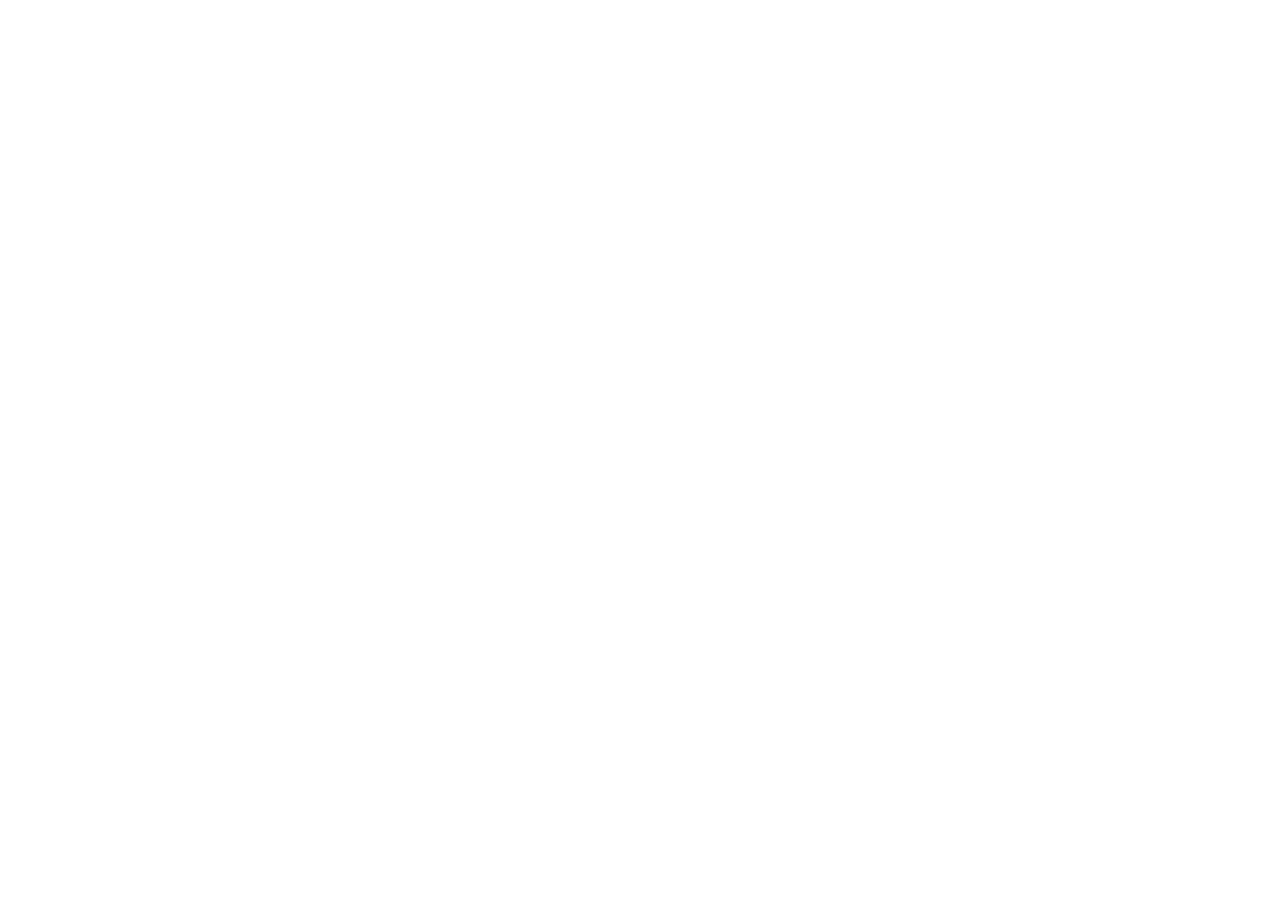
==== index.html @ 9cf036eb "[ web ] initializing project" ====
<!DOCTYPE html>
<html lang="en">
<head>
    <meta charset="UTF-8">
    <meta name="viewport" content="width=device-width, initial-scale=1.0">
    <title>shine.smile</title>

    <!-- favicon -->
    <link rel="apple-touch-icon" sizes="57x57" href="./assets/favicon/apple-icon-57x57.png">
    <link rel="apple-touch-icon" sizes="60x60" href="./assets/favicon/apple-icon-60x60.png">
    <link rel="apple-touch-icon" sizes="72x72" href="./assets/favicon/apple-icon-72x72.png">
    <link rel="apple-touch-icon" sizes="76x76" href="./assets/favicon/apple-icon-76x76.png">
    <link rel="apple-touch-icon" sizes="114x114" href="./assets/favicon/apple-icon-114x114.png">
    <link rel="apple-touch-icon" sizes="120x120" href="./assets/favicon/apple-icon-120x120.png">
    <link rel="apple-touch-icon" sizes="144x144" href="./assets/favicon/apple-icon-144x144.png">
    <link rel="apple-touch-icon" sizes="152x152" href="./assets/favicon/apple-icon-152x152.png">
    <link rel="apple-touch-icon" sizes="180x180" href="./assets/favicon/apple-icon-180x180.png">
    <link rel="icon" type="image/png" sizes="192x192"  href="./assets/favicon/android-icon-192x192.png">
    <link rel="icon" type="image/png" sizes="32x32" href="./assets/favicon/favicon-32x32.png">
    <link rel="icon" type="image/png" sizes="96x96" href="./assets/favicon/favicon-96x96.png">
    <link rel="icon" type="image/png" sizes="16x16" href="./assets/favicon/favicon-16x16.png">
    <link rel="manifest" href="./assets/favicon/manifest.json">
    <meta name="msapplication-TileColor" content="#ffffff">
    <meta name="msapplication-TileImage" content="/ms-icon-144x144.png">
    <meta name="theme-color" content="#ffffff">


    <!-- preconnect -->
    <link rel="preconnect" href="https://cdnjs.cloudflare.com">
    <link rel="preconnect" href="https://fonts.googleapis.com">
    <link rel="preconnect" href="https://fonts.gstatic.com" crossorigin>

    <!-- fonts and icons -->
    <link href="https://fonts.googleapis.com/css2?family=Montserrat:ital,wght@0,100..900;1,100..900&display=swap" rel="stylesheet">
    <link rel="stylesheet" href="https://cdnjs.cloudflare.com/ajax/libs/font-awesome/6.5.2/css/all.min.css" integrity="sha512-SnH5WK+bZxgPHs44uWIX+LLJAJ9/2PkPKZ5QiAj6Ta86w+fsb2TkcmfRyVX3pBnMFcV7oQPJkl9QevSCWr3W6A==" crossorigin="anonymous" referrerpolicy="no-referrer" />

    <!-- css -->
    <link rel="stylesheet" href="./assets/css/reset.css">
    <link rel="stylesheet" href="index.css">

</head>
<body>
    
</body>
</html>
---- index.css ----
/* General formating */
    :root {
        --color-1: #2E80CE;
        --color-2: #575F66;
        --color-3: #ffffff;
        --color-4: #C9D2DA;
        --color-5: #10375C;
        --color-6: #A9B3BB;
        
        --main-font: "Sora", sans-serif;
        --font-2: "Open Sans", sans-serif;
    }
    * {font-size: 1.6rem; font-family: var(--main-font);font-optical-sizing: auto; font-weight: 300; color: var(--color-2);}
    ::-webkit-scrollbar {background: transparent; width: 5px;}
    ::-webkit-scrollbar-thumb {background: var(--color-5);}
    
/* Common selectors */
    .content-margin {width: calc(100% - 60px * 2); margin-left: auto;margin-right: auto; max-width: 1170px;}

    .logo {width: 86px;height: 31px; background: url(./assets/images/logo/logo.svg) center / cover no-repeat; display: block;}
    .logo:hover {transform: scale(1.05);}
    /* icons */
    
    /* buttons */
    .button2 {padding: 6px 3px; display: inline-block; color: var(--color-4);}
    .button2::before {content: attr(title); display: block;;font-weight: 800; height: 0;visibility: hidden;}
    .button2:hover {color: var(--color-3); font-weight: 400;}

    .button1 {color: var(--color-3); font-weight: 400; background: var(--color-1); border-radius: 30px; border: 1px solid transparent;}
    .button1:hover {background: var(--color-3); border-color: var(--color-1); color: var(--color-1);}

    /* sections */
    .common-section {margin-top: 170px; margin-bottom: 170px;}

    /* transition options */
    a,i {transition: .3s;}
    a {text-decoration: none; }
    ul {list-style-type: none;}

    /* Headers and texts */
    h1,h2,h3,p {margin: 0;padding: 0;}
    h1,h2,h3 {font-weight: 600;line-height: 1.2;}
    h2,h3 { color: var(--color-5);}

    h1 {font-size: 7rem;color: var(--color-3);}
    h2 {font-size: 5rem;}
    
    .desc {font-size: 1.8rem; line-height: 1.6; margin-top: 18px; max-width: 468px; display: -webkit-box; -webkit-line-clamp: 2; -webkit-box-orient:vertical; overflow: hidden;}

    /* navigation l/r */
    .nav {display: flex;gap: 18px;}
    .nav__button {width: 36px;height: 36px;border-radius: 50%;box-sizing: border-box; border: 1px solid var(--color-2); display: flex;align-items: center;justify-content: center;}
    .nav__button {color: var(--color-2);}
    .nav__button:hover {border-color: var(--color-1); background: var(--color-1);}
    .nav__button:hover i {color: var(--color-3);}

/* **************************************************** */

/* Particular selectors */
    /* Navigation bar / Header */
    .navigation { display: flex; justify-content: center; position: sticky; top: -15px; padding-top: 15px; background: var(--color-5); z-index: 999;}
    .navigation__wrapper {padding: 15px 60px; display: flex; align-items: center;}

    .navigation__menu-list {margin-left: auto;margin-right: auto;}
        .navigation__menu-list ul {display: inline-flex; align-items: center;gap: 42px}
        .navigation__menu-list ul a {padding: 6px 3px; display: inline-flex; align-items: center;color: var(--color-4)}
        .navigation__menu-list ul a:before {content: ''; display: block; width: 6px;height: 6px; border-radius: 50%; background: transparent;margin-right: 8px;; transition: .3s;}
        .navigation__menu-list ul a:hover {color: var(--color-3);}
        .navigation__menu-list ul li:hover a::before {background: var(--color-3);}

    .navigation__cta-wrapper {display: flex;align-items: center; gap: 28px;}
        .navigation__button1 {border-radius: 22px;}
        .navigation__button2 {padding: 8px 20px;}
    /*   main ~ sections  */
        /*   main/hero_container  */
        .hero {background: var(--color-5); min-height: 600px; max-height: 850px; height: calc(100vh - 110px); display: flex;}
        .hero__wrapper {display: grid; gap: 113px; align-items: center; grid-template-columns: repeat(2, 1fr);}
            /*   hero/text   */
            .hero__text {max-width: 517px;}
            .hero__title {margin-bottom: 22px;display: -webkit-box; -webkit-line-clamp: 3; -webkit-box-orient:vertical; overflow: hidden;}
            .hero__desc {margin-bottom: 38px; color: var(--color-4);display: -webkit-box; -webkit-line-clamp: 2; -webkit-box-orient:vertical; overflow: hidden;}
            .hero__cta-wrapper {display: flex;align-items: center; gap: 38px;}
                .hero__button1 {padding: 15px 45px; }
                .hero__call {display: inline-flex; align-items: center; color: var(--color-3); }
                .hero__tel {color: var(--color-3); white-space: break-spaces;}
                .hero__tel:hover {color: var(--color-4);}
            /*  hero/images */
            .hero__image {display: flex;align-items: center; max-width: 528px; }
                .hero__image img {object-fit: cover; border-radius: 6px;}
                .hero__image1 {aspect-ratio: 11/18; max-width: 330px; width: 62.5%;  z-index: 10;}
                .hero__image2 {aspect-ratio: 21/41; max-width: 210px; width: 37.5%; margin-left: -6px;}

        /*   main/services_container  */
        .services__wrapper {display: grid; grid-template-columns: repeat(2, 1fr);grid-column-gap: 130px;grid-row-gap: 70px; grid-template-areas: "t t" "i l"; align-items: stretch;}
        .services__wrapper > * {display: block; width: 100%;}
            /* services/meta */
            .services__meta {grid-area: t;}
                .services__meta > * {margin: 0 auto;}
                .services__meta h2 {width: 100%;text-align: center;}
                .services__desc {width: 100%;text-align: center;}
            /* services/image */
            .services__image {grid-area: i; aspect-ratio: 1/1; object-fit: cover; border-radius: 12px;}
            /* services/list >> service items */
            .services__list {grid-area: l; padding: 36px 0;}
                /* services/list/items */
                .services__sv-item {width: 100%; box-sizing: border-box;padding: 22px;border-radius: 10px; display: flex;align-items: flex-start;gap: 20px; transition: .3s;}
                    .sv-item__title {font-size: 1.8rem; margin-bottom: 8px; font-weight: 600;line-height: 1.2; color: var(--color-5); display: inline-block;}
                        .sv-item__title:hover{color: var(--color-1);}
                    .sv-item__desc {line-height: 1.75;}
                    .sv-item__icon {width: 60px;height: 60px;border-radius: 50%;display: flex;align-items: center;justify-content: center; background: #EFF6FD; flex-shrink: 0; box-shadow: 0 8px 16px rgba(0 0 0 / 5%);}
                        .sv-item__icon i {color: var(--color-5);}
                .services__sv-item:hover {box-shadow: 0px 14px 28px 0px rgba(0, 0, 0, 0.05);} 
                .services__sv-item:hover .sv-item__icon {background: var(--color-5);} .services__sv-item:hover i {color: var(--color-3);}
                /* services/list/cta */
                .services__cta {display: inline-block; margin-top: auto; padding: 15px 50px;margin-top: 55px;}
        /*   main/how it works_container  */
        .hiw {background: #F6FBFF;padding: 100px 0;display: flex;}
            /* main/how it works/p.desc */
            .hiw__desc {margin-bottom: 70px;}
            /* main/how it works/list container */
            .hiw__list {display: flex;align-items: flex-end; gap: 30px;min-height: 416px; flex-wrap: wrap; justify-content: center;}
                .hiw__hiw-item {box-sizing: border-box; width: 370px;height: 400px;border-radius: 4px;border: 16px solid #eaf6ff;padding: 42px; transition: .3s;flex-shrink: 0; }
                .hiw__hiw-item:hover {margin-bottom: 16px; border-color: var(--color-1);}
                    .hiw-item__icon {width: 72px;height: 72px;margin-bottom: 18px;}
                    .hiw-item__title {font-size: 2.6rem;font-weight: 600;color: var(--color-5);margin-bottom: 28px;}
                    .hiw-item__desc {margin-bottom: 18px;line-height: 1.75;}
                    .hiw-item__cta:hover {font-weight: 400;color: var(--color-1);}
        /*   main/information_container  */
        .info__wrapper {display: grid;gap: 130px; grid-template-columns: repeat(2, 1fr); align-content: center; grid-auto-rows: minmax(500px, auto);}
            /* main/information/images */
            .info__image {position: relative;}
                .info__image img {position: absolute; object-fit: cover; border-radius: 6px; }
                .info__img1 {top: 0;left: 0; width: 90%; aspect-ratio: 4 / 3;}
                .info__img2 {bottom: 0;right: 0; width: 40%; aspect-ratio: 1 / 1.5;}
            .info__text {display: flex;justify-content: center; flex-direction: column;}
                .info__cta {padding: 15px 50px;display: inline-block; margin-top: 38px;}
        /*  main/teams_container */
        .team__wrapper {display: flex; align-items: center; flex-direction: column;}
            /* main/teams/title */
            .team__title { margin-bottom: 38px;display: block;text-align: center;}
            /* main/teams/cta */
            .team__cta {margin-bottom: 70px; display: inline-block;padding: 15px 25px; margin-left: auto;margin-right: auto;}
            /* main/teams/people-list */
            .team__people {width: 100%;margin-bottom: 38px; gap: 30px;display: flex;overflow: hidden;}
                .people__person {width: 270px;flex-shrink: 0;}
                .people__person:hover .person__img {filter: brightness(.8);}
                .person__img {width: 100%;height: 318px; object-fit: cover; border-radius: 6px; transition: 0.3s;}
                .person__meta {padding: 12px 18px;}
                    .person__name {color: var(--color-5); font-weight: 400; text-align: center; line-height: 1.75; display: block;transition: 0.3s;}
                    .person__name:hover {font-weight: 600;color: var(--color-1);}
                    .person__location {font-size: 1.4rem;text-align: center;line-height: 1.8;}
        /*  main/download_container */
        .download__wrapper {border-radius: 4px;background: var(--color-1);padding: 76px 70px; box-sizing: border-box; position: relative;}
            .download__image {flex-shrink: 0;width: 284px;height: 522px; margin-bottom: -70px; background: url(./assets/images/page-landing/cta-download/phone.svg) center/contain no-repeat; position: absolute;bottom: 70px;}
            .download__text {margin-left: auto; width: 50%;}
                .download__title {color: var(--color-3);margin-bottom: 18px;}
                .download__desc {color: var(--color-3); margin-bottom: 38px; }
                .download__location {display: flex;align-items: center;gap: 28px;}
                    .download__store {display: inline-block; opacity: 0.8;}
                    .download__store:hover {opacity: 1;}
        /*  main/blog_container */
        .blog {overflow: inherit;}
        .blog__wrapper {display: grid;grid-template-columns: 450px calc(100% - 580px); grid-gap: 130px; align-items: center; }
            /* blog/text */
            .blog__text {display: grid;grid-gap: 28px;}
                .blog__cta {display: inline-block; color: #10375C;}
                .blog__cta:hover {text-decoration: underline;}
            /* blog/list */
            .blog-list {display: grid;grid-template-columns: repeat(auto-fill, 270px); grid-auto-rows: 375px;grid-auto-columns: 270px;grid-gap: 30px;  grid-auto-flow: column; overflow-x: clip; width: 100%; box-sizing: border-box; padding: 0 20px;}
                .blog-list__blog-item {border-radius: 12px; border: 1px solid #E8EBEE; box-sizing: border-box; overflow: hidden; transition: 0.3s;}
                .blog-list__blog-item:hover {border-color: transparent;box-shadow: 0px 18px 50px 0px rgba(0, 0, 0, 0.05);}
                    .blog-item__img {height: 172px; object-fit: cover;}
                    .blog-item__meta {padding: 18px 22px; }
                        .blog-item__title {font-size: 1.6rem; margin-bottom: 10px;line-height: 1.6;}
                        .blog-item__desc {font-size: 1.4rem; margin-bottom: 10px;line-height: 1.7;}
                        .blog-list__blog-item a {color: var(--color-5);}
                        .blog-list__blog-item a:hover, .blog-item__title:hover {color: var(--color-1);}
        /* main/cta__appoint_container */
        .appoint__wrapper {display: flex; flex-direction: column; align-items: center;padding: 100px 0;}
            .appoint__title {margin-bottom: 18px; text-align: center;}
            .appoint__hr {margin-bottom: 18px;width: 136px;height: 2px;background: var(--color-1); }
            .appoint__desc {margin-bottom: 38px; max-width: 617px; text-align: center;}
                .appoint__desc a {font-size: 1.8rem;}
                .appoint__desc a:hover {color: var(--color-1);}
            .appoint__cta {padding: 15px 40px;}
    /* Footer */
    .footer {background: var(--color-5);padding-top: 100px;padding-bottom: 42px;}
    .footer__meta {display: grid; grid-template-columns: 1fr auto auto 1fr; grid-gap: 78px; align-items: flex-start;}
        
        /* footer/meta/site-meta [similar to hero */
        .meta__desc {margin-top: 22px; font-size: 1.6rem;font-weight: 400; display: block; color: var(--color-6); font-family: var(--font-2);}
        
        /* 

            footer/meta-column/sub-row

            support
            a
            b
            c

        */
        .meta__info {display: block;}
        .meta__item {display: grid;gap: 28px;}
            .col__row {display: block;}
                .col__title {color: var(--color-3); font-weight: 600; margin-bottom: 20px; display: inline-block; font-family: var(--font-2);}
                .col__row ul {text-indent: 0; padding: 0; margin: 0; display: grid;grid-gap: 10px;}
                .col__row li a {line-height: 1.85; font-family: var(--font-2); color: var(--color-6); }
                .col__row li a::before {content: attr(title); display: block;height: 0;visibility: hidden;font-weight: 600;}
                .col__row li:hover a {font-weight: 600;color: var(--color-3);}
            .sns {display: flex;gap: 10px;}
                .sns__item {width: 32px;height: 32px;border-radius: 50%; background: var(--color-3); display: flex;align-items: center;justify-content: center;}
                .sns__item i {color: #2E80CE;}
                .sns__item:hover {background: var(--color-1);}
                .sns__item:hover i {color: var(--color-3)}
            .subscribe__desc {font-size: 1.4rem; font-family: var(--font-2); margin-bottom: 10px; line-height: 1.8; color: var(--color-6); }
            .subscribe__input {display: flex;gap: 12px; align-items: stretch;}
                .subscribe__email {border: 1px solid #406181; width: 212px;padding: 10px;box-sizing: border-box; border-radius: 4px;outline: none; background: transparent; font-family: var(--font-2); font-size: 1.4rem; color: var(--color-6);  }
                .subscribe__button {padding: 10px 20px; border: 0; font-family: var(--font-2); font-size: 1.4rem; border-radius: 4px; outline: none;}
        .footer__hr {width: 100%;height: 1px;background: #406181; margin: 28px 0;}
        .copyright {font-size: 1.4rem; font-family: var(--font-2);display: block;text-align: center; color: #AAB3BA;}
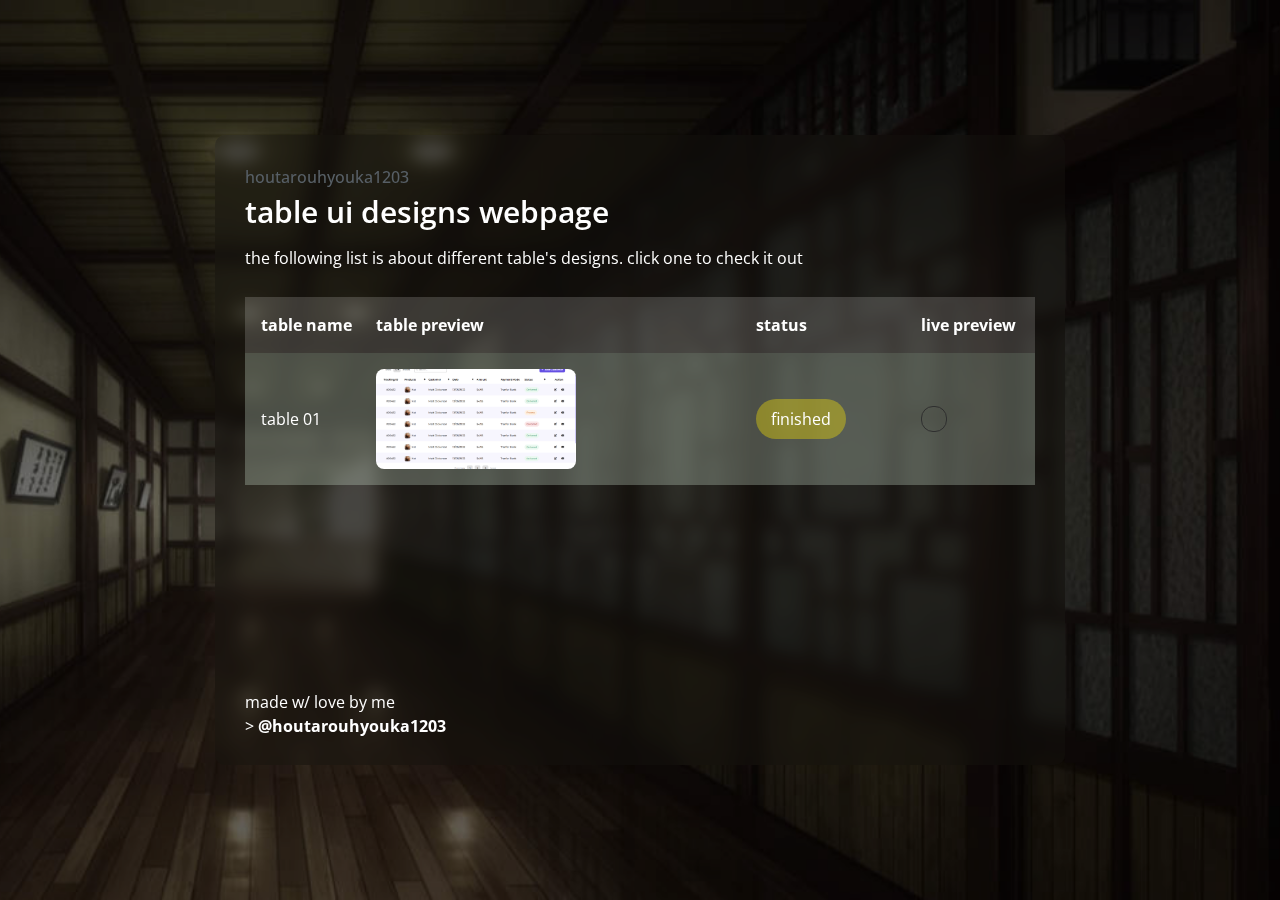
==== commit a1914479: "[ web ] update list-of-table in {main >> ./index.html}" ====
--- a/index.html
+++ b/index.html
@@ -31,15 +31,55 @@
     <link rel="preconnect" href="https://fonts.gstatic.com" crossorigin>
 
     <!-- fonts and icons -->
-    <link href="https://fonts.googleapis.com/css2?family=Montserrat:ital,wght@0,100..900;1,100..900&display=swap" rel="stylesheet">
+    <link href="https://fonts.googleapis.com/css2?family=Open+Sans:ital,wght@0,300..800;1,300..800&display=swap" rel="stylesheet">
     <link rel="stylesheet" href="https://cdnjs.cloudflare.com/ajax/libs/font-awesome/6.5.2/css/all.min.css" integrity="sha512-SnH5WK+bZxgPHs44uWIX+LLJAJ9/2PkPKZ5QiAj6Ta86w+fsb2TkcmfRyVX3pBnMFcV7oQPJkl9QevSCWr3W6A==" crossorigin="anonymous" referrerpolicy="no-referrer" />
 
     <!-- css -->
     <link rel="stylesheet" href="./assets/css/reset.css">
-    <link rel="stylesheet" href="index.css">
+    <link rel="stylesheet" href="./index.css">
 
 </head>
 <body>
-    
+    <div class="container">
+        <div class="container__wrapper">
+            <header>
+                <p class="header__owner">houtarouhyouka1203</p>
+                <h1>table ui designs webpage</h1>
+                <p class="desc">the following list is about different table's designs. click one to check it out</p>
+            </header>
+            <main>
+                <div class="table__wrapper">
+                    <table>
+                        <thead>
+                            <tr>
+                                <th class="t__name">table name</th>
+                                <th class="t__img">table preview</th>
+                                <th class="t__status">status</th>
+                                <th class="t__name">live preview</th>
+                            </tr>
+                        </thead>
+                        <tbody>
+                            <tr>
+                                <td>table 01</td>
+                                <td><img src="./assets/img/1.png" alt=""></td>
+                                <td>
+                                    <span>finished</span>
+                                </td>
+                                <td>
+                                    <a href="./table/">
+                                        <i class="fa-regular fa-eye"></i>
+                                    </a>
+                                </td>
+                            </tr>
+                        </tbody>
+                    </table>
+                </div>
+            </main>
+            <footer>
+                <p>made w/ love by me</p>
+                > <a href="https://www.zorogetlost.site"><strong>@houtarouhyouka1203</strong></a>
+            </footer>
+        </div>
+    </div>
 </body>
 </html>--- a/index.css
+++ b/index.css
@@ -11,213 +11,41 @@
         --font-2: "Open Sans", sans-serif;
     }
     * {font-size: 1.6rem; font-family: var(--main-font);font-optical-sizing: auto; font-weight: 300; color: var(--color-2);}
-    ::-webkit-scrollbar {background: transparent; width: 5px;}
+    ::-webkit-scrollbar {background: transparent; width: 5px; height: 5px;}
     ::-webkit-scrollbar-thumb {background: var(--color-5);}
+    html {font-size: 62.5%;}
     
-/* Common selectors */
-    .content-margin {width: calc(100% - 60px * 2); margin-left: auto;margin-right: auto; max-width: 1170px;}
+body {
+    background: url(./assets/img/bg.jpg) center / cover no-repeat; min-height: 100vh;
+}
+* {
+    font-family: "Open Sans",sans-serif; font-size: 1.6rem;line-height: 1.5; font-weight: 400; color: #fff;
+}
+/* common selector */
 
-    .logo {width: 86px;height: 31px; background: url(./assets/images/logo/logo.svg) center / cover no-repeat; display: block;}
-    .logo:hover {transform: scale(1.05);}
-    /* icons */
-    
-    /* buttons */
-    .button2 {padding: 6px 3px; display: inline-block; color: var(--color-4);}
-    .button2::before {content: attr(title); display: block;;font-weight: 800; height: 0;visibility: hidden;}
-    .button2:hover {color: var(--color-3); font-weight: 400;}
+h1, h2, h3, p {padding: 0;margin: 0; display: block; word-break: break-all;}
+h1 {font-weight: 600; font-size: 3rem; display: -webkit-box; -webkit-line-clamp: 2; -webkit-box-orient:vertical; overflow: hidden;}
+.header__owner {color: var(--color-2); font-weight: 500;}
+.desc {padding: 12px 0;}
+/* particular selectors */
+.container {width: 100%;height: 100vh;display: flex;align-items: center;justify-content: center; background: #00000066;}
+.container__wrapper {width: 80%; max-width: 850px; height: 70%; max-height: 700px; border-radius: 10px; background: rgba(22, 20, 14, 0.425); backdrop-filter: blur(8px); box-sizing: border-box; padding: 30px; display: grid; grid-template-rows: auto 1fr 45px; grid-gap: 15px;}
 
-    .button1 {color: var(--color-3); font-weight: 400; background: var(--color-1); border-radius: 30px; border: 1px solid transparent;}
-    .button1:hover {background: var(--color-3); border-color: var(--color-1); color: var(--color-1);}
+main {width: 100%;overflow: auto;}
+    /* *********** tables ****************** */
+        table {border-collapse: collapse; min-width: 100%;}
+        /* th, td {border: 1px solid #fff;} */
 
-    /* sections */
-    .common-section {margin-top: 170px; margin-bottom: 170px;}
-
-    /* transition options */
-    a,i {transition: .3s;}
-    a {text-decoration: none; }
-    ul {list-style-type: none;}
-
-    /* Headers and texts */
-    h1,h2,h3,p {margin: 0;padding: 0;}
-    h1,h2,h3 {font-weight: 600;line-height: 1.2;}
-    h2,h3 { color: var(--color-5);}
-
-    h1 {font-size: 7rem;color: var(--color-3);}
-    h2 {font-size: 5rem;}
-    
-    .desc {font-size: 1.8rem; line-height: 1.6; margin-top: 18px; max-width: 468px; display: -webkit-box; -webkit-line-clamp: 2; -webkit-box-orient:vertical; overflow: hidden;}
-
-    /* navigation l/r */
-    .nav {display: flex;gap: 18px;}
-    .nav__button {width: 36px;height: 36px;border-radius: 50%;box-sizing: border-box; border: 1px solid var(--color-2); display: flex;align-items: center;justify-content: center;}
-    .nav__button {color: var(--color-2);}
-    .nav__button:hover {border-color: var(--color-1); background: var(--color-1);}
-    .nav__button:hover i {color: var(--color-3);}
-
-/* **************************************************** */
-
-/* Particular selectors */
-    /* Navigation bar / Header */
-    .navigation { display: flex; justify-content: center; position: sticky; top: -15px; padding-top: 15px; background: var(--color-5); z-index: 999;}
-    .navigation__wrapper {padding: 15px 60px; display: flex; align-items: center;}
-
-    .navigation__menu-list {margin-left: auto;margin-right: auto;}
-        .navigation__menu-list ul {display: inline-flex; align-items: center;gap: 42px}
-        .navigation__menu-list ul a {padding: 6px 3px; display: inline-flex; align-items: center;color: var(--color-4)}
-        .navigation__menu-list ul a:before {content: ''; display: block; width: 6px;height: 6px; border-radius: 50%; background: transparent;margin-right: 8px;; transition: .3s;}
-        .navigation__menu-list ul a:hover {color: var(--color-3);}
-        .navigation__menu-list ul li:hover a::before {background: var(--color-3);}
-
-    .navigation__cta-wrapper {display: flex;align-items: center; gap: 28px;}
-        .navigation__button1 {border-radius: 22px;}
-        .navigation__button2 {padding: 8px 20px;}
-    /*   main ~ sections  */
-        /*   main/hero_container  */
-        .hero {background: var(--color-5); min-height: 600px; max-height: 850px; height: calc(100vh - 110px); display: flex;}
-        .hero__wrapper {display: grid; gap: 113px; align-items: center; grid-template-columns: repeat(2, 1fr);}
-            /*   hero/text   */
-            .hero__text {max-width: 517px;}
-            .hero__title {margin-bottom: 22px;display: -webkit-box; -webkit-line-clamp: 3; -webkit-box-orient:vertical; overflow: hidden;}
-            .hero__desc {margin-bottom: 38px; color: var(--color-4);display: -webkit-box; -webkit-line-clamp: 2; -webkit-box-orient:vertical; overflow: hidden;}
-            .hero__cta-wrapper {display: flex;align-items: center; gap: 38px;}
-                .hero__button1 {padding: 15px 45px; }
-                .hero__call {display: inline-flex; align-items: center; color: var(--color-3); }
-                .hero__tel {color: var(--color-3); white-space: break-spaces;}
-                .hero__tel:hover {color: var(--color-4);}
-            /*  hero/images */
-            .hero__image {display: flex;align-items: center; max-width: 528px; }
-                .hero__image img {object-fit: cover; border-radius: 6px;}
-                .hero__image1 {aspect-ratio: 11/18; max-width: 330px; width: 62.5%;  z-index: 10;}
-                .hero__image2 {aspect-ratio: 21/41; max-width: 210px; width: 37.5%; margin-left: -6px;}
-
-        /*   main/services_container  */
-        .services__wrapper {display: grid; grid-template-columns: repeat(2, 1fr);grid-column-gap: 130px;grid-row-gap: 70px; grid-template-areas: "t t" "i l"; align-items: stretch;}
-        .services__wrapper > * {display: block; width: 100%;}
-            /* services/meta */
-            .services__meta {grid-area: t;}
-                .services__meta > * {margin: 0 auto;}
-                .services__meta h2 {width: 100%;text-align: center;}
-                .services__desc {width: 100%;text-align: center;}
-            /* services/image */
-            .services__image {grid-area: i; aspect-ratio: 1/1; object-fit: cover; border-radius: 12px;}
-            /* services/list >> service items */
-            .services__list {grid-area: l; padding: 36px 0;}
-                /* services/list/items */
-                .services__sv-item {width: 100%; box-sizing: border-box;padding: 22px;border-radius: 10px; display: flex;align-items: flex-start;gap: 20px; transition: .3s;}
-                    .sv-item__title {font-size: 1.8rem; margin-bottom: 8px; font-weight: 600;line-height: 1.2; color: var(--color-5); display: inline-block;}
-                        .sv-item__title:hover{color: var(--color-1);}
-                    .sv-item__desc {line-height: 1.75;}
-                    .sv-item__icon {width: 60px;height: 60px;border-radius: 50%;display: flex;align-items: center;justify-content: center; background: #EFF6FD; flex-shrink: 0; box-shadow: 0 8px 16px rgba(0 0 0 / 5%);}
-                        .sv-item__icon i {color: var(--color-5);}
-                .services__sv-item:hover {box-shadow: 0px 14px 28px 0px rgba(0, 0, 0, 0.05);} 
-                .services__sv-item:hover .sv-item__icon {background: var(--color-5);} .services__sv-item:hover i {color: var(--color-3);}
-                /* services/list/cta */
-                .services__cta {display: inline-block; margin-top: auto; padding: 15px 50px;margin-top: 55px;}
-        /*   main/how it works_container  */
-        .hiw {background: #F6FBFF;padding: 100px 0;display: flex;}
-            /* main/how it works/p.desc */
-            .hiw__desc {margin-bottom: 70px;}
-            /* main/how it works/list container */
-            .hiw__list {display: flex;align-items: flex-end; gap: 30px;min-height: 416px; flex-wrap: wrap; justify-content: center;}
-                .hiw__hiw-item {box-sizing: border-box; width: 370px;height: 400px;border-radius: 4px;border: 16px solid #eaf6ff;padding: 42px; transition: .3s;flex-shrink: 0; }
-                .hiw__hiw-item:hover {margin-bottom: 16px; border-color: var(--color-1);}
-                    .hiw-item__icon {width: 72px;height: 72px;margin-bottom: 18px;}
-                    .hiw-item__title {font-size: 2.6rem;font-weight: 600;color: var(--color-5);margin-bottom: 28px;}
-                    .hiw-item__desc {margin-bottom: 18px;line-height: 1.75;}
-                    .hiw-item__cta:hover {font-weight: 400;color: var(--color-1);}
-        /*   main/information_container  */
-        .info__wrapper {display: grid;gap: 130px; grid-template-columns: repeat(2, 1fr); align-content: center; grid-auto-rows: minmax(500px, auto);}
-            /* main/information/images */
-            .info__image {position: relative;}
-                .info__image img {position: absolute; object-fit: cover; border-radius: 6px; }
-                .info__img1 {top: 0;left: 0; width: 90%; aspect-ratio: 4 / 3;}
-                .info__img2 {bottom: 0;right: 0; width: 40%; aspect-ratio: 1 / 1.5;}
-            .info__text {display: flex;justify-content: center; flex-direction: column;}
-                .info__cta {padding: 15px 50px;display: inline-block; margin-top: 38px;}
-        /*  main/teams_container */
-        .team__wrapper {display: flex; align-items: center; flex-direction: column;}
-            /* main/teams/title */
-            .team__title { margin-bottom: 38px;display: block;text-align: center;}
-            /* main/teams/cta */
-            .team__cta {margin-bottom: 70px; display: inline-block;padding: 15px 25px; margin-left: auto;margin-right: auto;}
-            /* main/teams/people-list */
-            .team__people {width: 100%;margin-bottom: 38px; gap: 30px;display: flex;overflow: hidden;}
-                .people__person {width: 270px;flex-shrink: 0;}
-                .people__person:hover .person__img {filter: brightness(.8);}
-                .person__img {width: 100%;height: 318px; object-fit: cover; border-radius: 6px; transition: 0.3s;}
-                .person__meta {padding: 12px 18px;}
-                    .person__name {color: var(--color-5); font-weight: 400; text-align: center; line-height: 1.75; display: block;transition: 0.3s;}
-                    .person__name:hover {font-weight: 600;color: var(--color-1);}
-                    .person__location {font-size: 1.4rem;text-align: center;line-height: 1.8;}
-        /*  main/download_container */
-        .download__wrapper {border-radius: 4px;background: var(--color-1);padding: 76px 70px; box-sizing: border-box; position: relative;}
-            .download__image {flex-shrink: 0;width: 284px;height: 522px; margin-bottom: -70px; background: url(./assets/images/page-landing/cta-download/phone.svg) center/contain no-repeat; position: absolute;bottom: 70px;}
-            .download__text {margin-left: auto; width: 50%;}
-                .download__title {color: var(--color-3);margin-bottom: 18px;}
-                .download__desc {color: var(--color-3); margin-bottom: 38px; }
-                .download__location {display: flex;align-items: center;gap: 28px;}
-                    .download__store {display: inline-block; opacity: 0.8;}
-                    .download__store:hover {opacity: 1;}
-        /*  main/blog_container */
-        .blog {overflow: inherit;}
-        .blog__wrapper {display: grid;grid-template-columns: 450px calc(100% - 580px); grid-gap: 130px; align-items: center; }
-            /* blog/text */
-            .blog__text {display: grid;grid-gap: 28px;}
-                .blog__cta {display: inline-block; color: #10375C;}
-                .blog__cta:hover {text-decoration: underline;}
-            /* blog/list */
-            .blog-list {display: grid;grid-template-columns: repeat(auto-fill, 270px); grid-auto-rows: 375px;grid-auto-columns: 270px;grid-gap: 30px;  grid-auto-flow: column; overflow-x: clip; width: 100%; box-sizing: border-box; padding: 0 20px;}
-                .blog-list__blog-item {border-radius: 12px; border: 1px solid #E8EBEE; box-sizing: border-box; overflow: hidden; transition: 0.3s;}
-                .blog-list__blog-item:hover {border-color: transparent;box-shadow: 0px 18px 50px 0px rgba(0, 0, 0, 0.05);}
-                    .blog-item__img {height: 172px; object-fit: cover;}
-                    .blog-item__meta {padding: 18px 22px; }
-                        .blog-item__title {font-size: 1.6rem; margin-bottom: 10px;line-height: 1.6;}
-                        .blog-item__desc {font-size: 1.4rem; margin-bottom: 10px;line-height: 1.7;}
-                        .blog-list__blog-item a {color: var(--color-5);}
-                        .blog-list__blog-item a:hover, .blog-item__title:hover {color: var(--color-1);}
-        /* main/cta__appoint_container */
-        .appoint__wrapper {display: flex; flex-direction: column; align-items: center;padding: 100px 0;}
-            .appoint__title {margin-bottom: 18px; text-align: center;}
-            .appoint__hr {margin-bottom: 18px;width: 136px;height: 2px;background: var(--color-1); }
-            .appoint__desc {margin-bottom: 38px; max-width: 617px; text-align: center;}
-                .appoint__desc a {font-size: 1.8rem;}
-                .appoint__desc a:hover {color: var(--color-1);}
-            .appoint__cta {padding: 15px 40px;}
-    /* Footer */
-    .footer {background: var(--color-5);padding-top: 100px;padding-bottom: 42px;}
-    .footer__meta {display: grid; grid-template-columns: 1fr auto auto 1fr; grid-gap: 78px; align-items: flex-start;}
-        
-        /* footer/meta/site-meta [similar to hero */
-        .meta__desc {margin-top: 22px; font-size: 1.6rem;font-weight: 400; display: block; color: var(--color-6); font-family: var(--font-2);}
-        
-        /* 
-
-            footer/meta-column/sub-row
-
-            support
-            a
-            b
-            c
-
-        */
-        .meta__info {display: block;}
-        .meta__item {display: grid;gap: 28px;}
-            .col__row {display: block;}
-                .col__title {color: var(--color-3); font-weight: 600; margin-bottom: 20px; display: inline-block; font-family: var(--font-2);}
-                .col__row ul {text-indent: 0; padding: 0; margin: 0; display: grid;grid-gap: 10px;}
-                .col__row li a {line-height: 1.85; font-family: var(--font-2); color: var(--color-6); }
-                .col__row li a::before {content: attr(title); display: block;height: 0;visibility: hidden;font-weight: 600;}
-                .col__row li:hover a {font-weight: 600;color: var(--color-3);}
-            .sns {display: flex;gap: 10px;}
-                .sns__item {width: 32px;height: 32px;border-radius: 50%; background: var(--color-3); display: flex;align-items: center;justify-content: center;}
-                .sns__item i {color: #2E80CE;}
-                .sns__item:hover {background: var(--color-1);}
-                .sns__item:hover i {color: var(--color-3)}
-            .subscribe__desc {font-size: 1.4rem; font-family: var(--font-2); margin-bottom: 10px; line-height: 1.8; color: var(--color-6); }
-            .subscribe__input {display: flex;gap: 12px; align-items: stretch;}
-                .subscribe__email {border: 1px solid #406181; width: 212px;padding: 10px;box-sizing: border-box; border-radius: 4px;outline: none; background: transparent; font-family: var(--font-2); font-size: 1.4rem; color: var(--color-6);  }
-                .subscribe__button {padding: 10px 20px; border: 0; font-family: var(--font-2); font-size: 1.4rem; border-radius: 4px; outline: none;}
-        .footer__hr {width: 100%;height: 1px;background: #406181; margin: 28px 0;}
-        .copyright {font-size: 1.4rem; font-family: var(--font-2);display: block;text-align: center; color: #AAB3BA;}
-
-        
+        tr { padding: 15px; display: grid; width: 100%;align-items: center; gap: 15px; grid-template-columns: 100px 1fr 150px 100px; box-sizing: border-box;}
+        thead > tr{background: rgba(255, 255, 255, 0.168);}
+        tbody > tr:nth-child(odd) {background: rgba(204, 221, 204, 0.307);}
+        th, td {display: flex;}
+        th {font-weight: 700;}
+        /* table-data */
+            td {}
+                td img {width: 200px;height: 100px; object-fit: cover; border-radius: 8px; display: block;}
+                td span {border-radius: 20px; padding: 8px 15px; display: inline-block; background: #ffea005d;}
+                td a {border-radius: 12px; padding: 12px; display: inline-flex; border: 1px solid #2f2f2f;}
+                td a:hover {background: #c7c7c45d;}}
+    /*  */
+footer {display: flex;align-items: center;}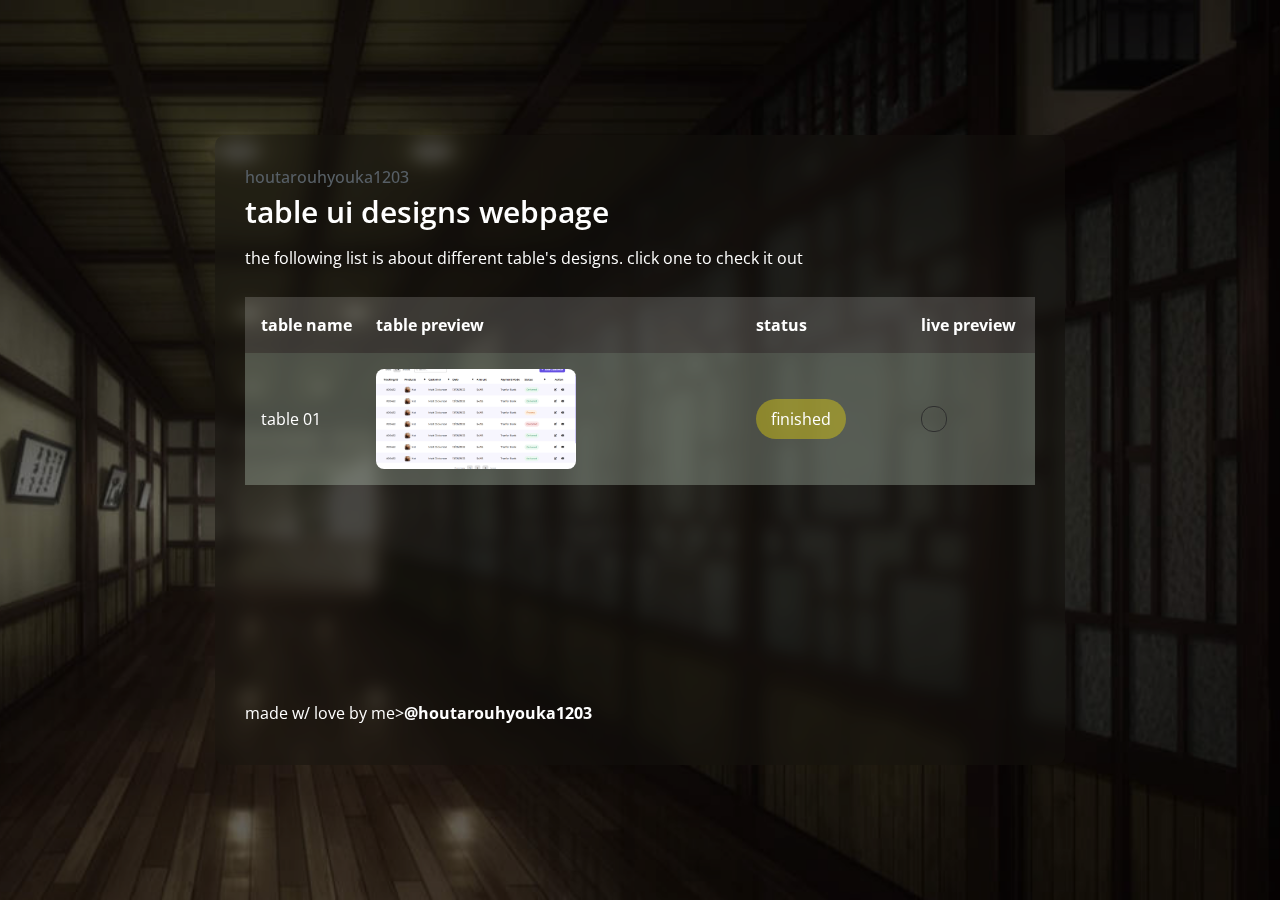
==== commit 6355ae7b: "[ web ] modified site's title" ====
--- a/index.html
+++ b/index.html
@@ -3,7 +3,7 @@
 <head>
     <meta charset="UTF-8">
     <meta name="viewport" content="width=device-width, initial-scale=1.0">
-    <title>shine.smile</title>
+    <title>houtarouhyouka1203/table-ui design</title>
 
     <!-- favicon -->
     <link rel="apple-touch-icon" sizes="57x57" href="./assets/favicon/apple-icon-57x57.png">
--- a/index.css
+++ b/index.css
@@ -46,6 +46,6 @@
                 td img {width: 200px;height: 100px; object-fit: cover; border-radius: 8px; display: block;}
                 td span {border-radius: 20px; padding: 8px 15px; display: inline-block; background: #ffea005d;}
                 td a {border-radius: 12px; padding: 12px; display: inline-flex; border: 1px solid #2f2f2f;}
-                td a:hover {background: #c7c7c45d;}}
+                td a:hover {background: #c7c7c45d;}
     /*  */
 footer {display: flex;align-items: center;}